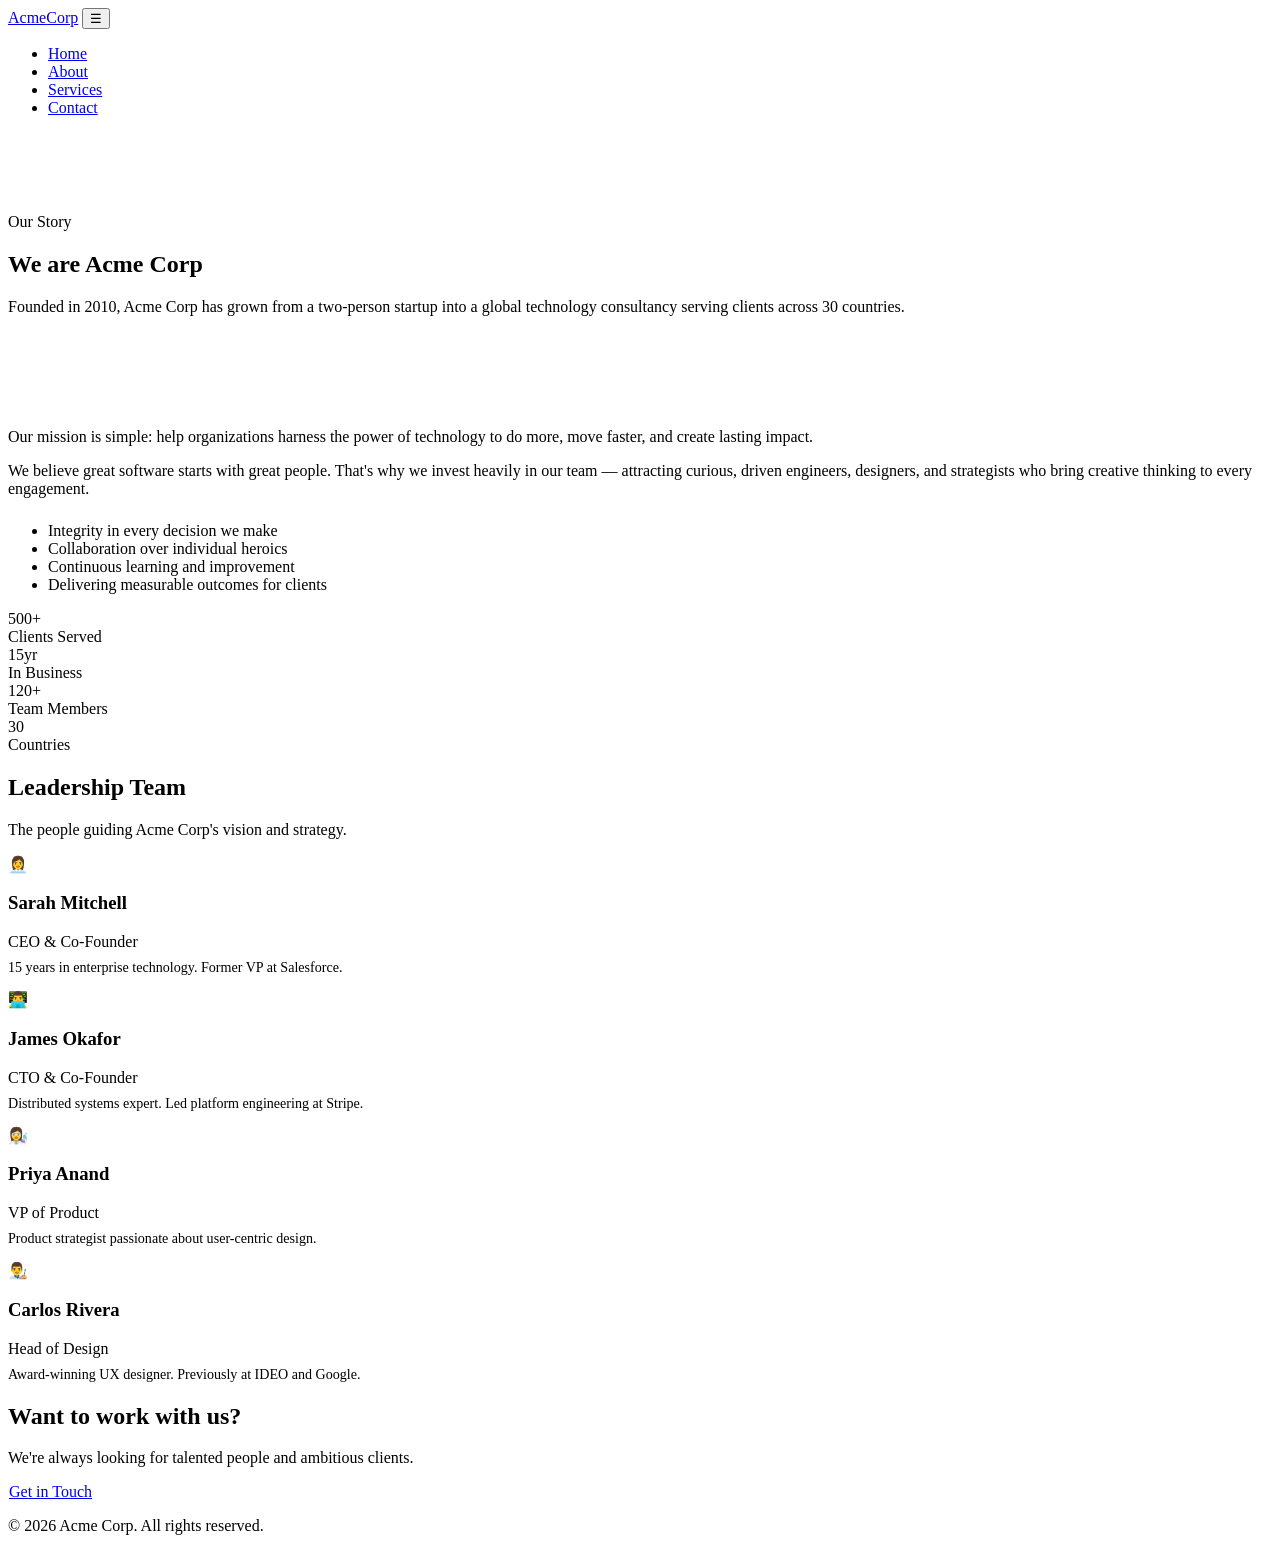
==== frontend/about.html @ 603b3421 "Initial commit" ====
<!DOCTYPE html>
<html lang="en">
<head>
  <meta charset="UTF-8">
  <meta name="viewport" content="width=device-width, initial-scale=1.0">
  <title>About — Acme Corp</title>
  <link href="https://fonts.googleapis.com/css2?family=Outfit:wght@300;400;600;700;800&display=swap" rel="stylesheet">
  <link rel="stylesheet" href="/static/style.css">
</head>
<body>

  <nav class="site-nav">
    <div class="container nav-inner">
      <a href="/" class="nav-logo">Acme<span>Corp</span></a>
      <button class="nav-toggle" aria-label="Menu" onclick="document.querySelector('.nav-links').classList.toggle('open')">&#9776;</button>
      <ul class="nav-links">
        <li><a href="/">Home</a></li>
        <li><a href="/about" class="active">About</a></li>
        <li><a href="/services">Services</a></li>
        <li><a href="/contact">Contact</a></li>
      </ul>
    </div>
  </nav>

  <main>
    <!-- Hero -->
    <section class="hero" style="padding: 5rem 0 3rem;">
      <div class="container">
        <div class="hero-badge">Our Story</div>
        <h1>We are <span>Acme Corp</span></h1>
        <p class="lead">Founded in 2010, Acme Corp has grown from a two-person startup into a global technology consultancy serving clients across 30 countries.</p>
      </div>
    </section>

    <!-- Mission & Stats -->
    <section class="section" style="padding-top: 2rem;">
      <div class="container">
        <div class="about-grid">
          <div>
            <p class="lead">Our mission is simple: help organizations harness the power of technology to do more, move faster, and create lasting impact.</p>
            <p>We believe great software starts with great people. That's why we invest heavily in our team — attracting curious, driven engineers, designers, and strategists who bring creative thinking to every engagement.</p>
            <ul class="values-list" style="margin-top: 1.5rem;">
              <li>Integrity in every decision we make</li>
              <li>Collaboration over individual heroics</li>
              <li>Continuous learning and improvement</li>
              <li>Delivering measurable outcomes for clients</li>
            </ul>
          </div>
          <div class="stat-grid">
            <div class="stat-card">
              <div class="number">500+</div>
              <div class="label">Clients Served</div>
            </div>
            <div class="stat-card">
              <div class="number">15yr</div>
              <div class="label">In Business</div>
            </div>
            <div class="stat-card">
              <div class="number">120+</div>
              <div class="label">Team Members</div>
            </div>
            <div class="stat-card">
              <div class="number">30</div>
              <div class="label">Countries</div>
            </div>
          </div>
        </div>
      </div>
    </section>

    <!-- Team -->
    <section class="section" style="padding-top: 0;">
      <div class="container">
        <div class="section-header">
          <h2>Leadership Team</h2>
          <p>The people guiding Acme Corp's vision and strategy.</p>
        </div>
        <div class="team-grid">
          <div class="team-card">
            <div class="team-avatar">👩‍💼</div>
            <h3>Sarah Mitchell</h3>
            <div class="role">CEO & Co-Founder</div>
            <p style="margin-top:.5rem; font-size:.88rem;">15 years in enterprise technology. Former VP at Salesforce.</p>
          </div>
          <div class="team-card">
            <div class="team-avatar">👨‍💻</div>
            <h3>James Okafor</h3>
            <div class="role">CTO & Co-Founder</div>
            <p style="margin-top:.5rem; font-size:.88rem;">Distributed systems expert. Led platform engineering at Stripe.</p>
          </div>
          <div class="team-card">
            <div class="team-avatar">👩‍🔬</div>
            <h3>Priya Anand</h3>
            <div class="role">VP of Product</div>
            <p style="margin-top:.5rem; font-size:.88rem;">Product strategist passionate about user-centric design.</p>
          </div>
          <div class="team-card">
            <div class="team-avatar">👨‍🎨</div>
            <h3>Carlos Rivera</h3>
            <div class="role">Head of Design</div>
            <p style="margin-top:.5rem; font-size:.88rem;">Award-winning UX designer. Previously at IDEO and Google.</p>
          </div>
        </div>
      </div>
    </section>

    <!-- CTA -->
    <section class="cta-strip">
      <div class="container">
        <h2>Want to work with us?</h2>
        <p>We're always looking for talented people and ambitious clients.</p>
        <div class="hero-actions">
          <a href="/contact" class="btn btn-primary" style="background:rgba(255,255,255,.15);border:1px solid rgba(255,255,255,.4)">Get in Touch</a>
        </div>
      </div>
    </section>
  </main>

  <footer class="site-footer">
    <div class="container">
      <p>© 2026 Acme Corp. All rights reserved.</p>
    </div>
  </footer>

  <script src="/static/widget.js"></script>
</body>
</html>
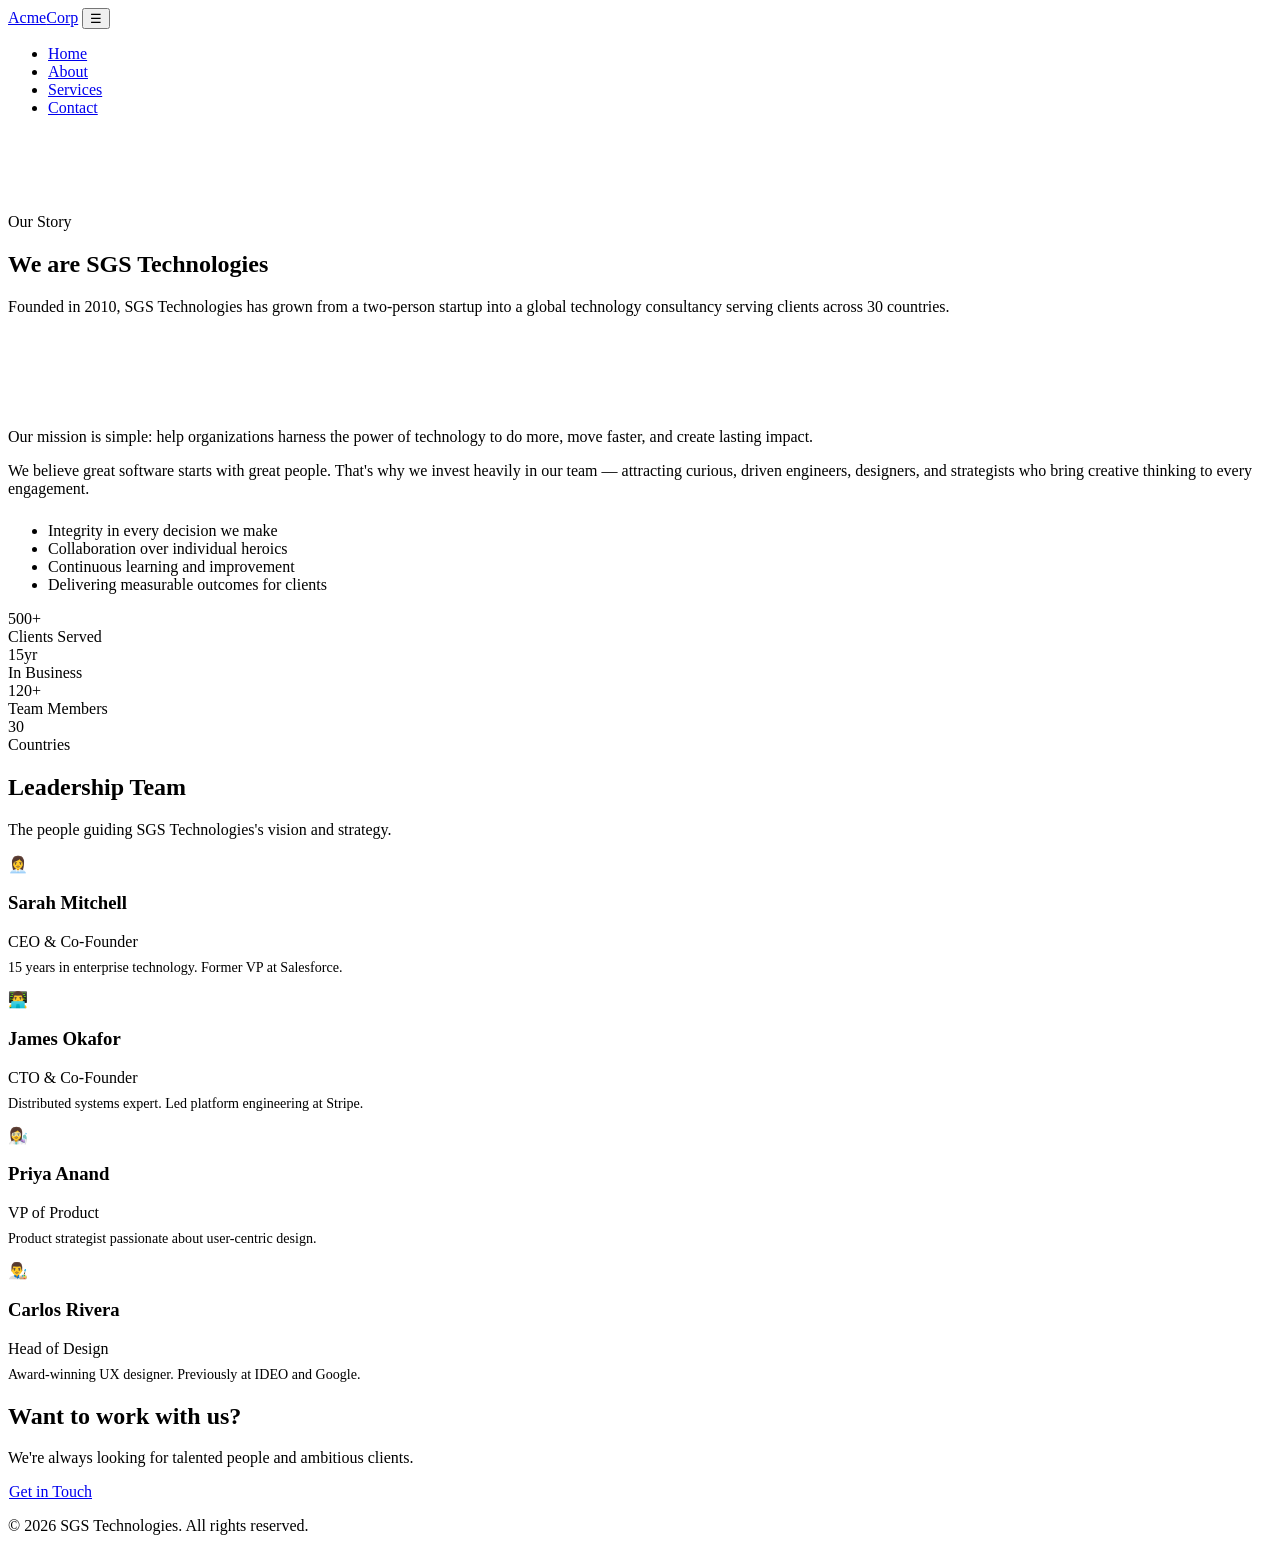
==== commit 97b28a55: "Rebrand to SGS Technologies POC" ====
--- a/frontend/about.html
+++ b/frontend/about.html
@@ -3,7 +3,7 @@
 <head>
   <meta charset="UTF-8">
   <meta name="viewport" content="width=device-width, initial-scale=1.0">
-  <title>About — Acme Corp</title>
+  <title>About — SGS Technologies</title>
   <link href="https://fonts.googleapis.com/css2?family=Outfit:wght@300;400;600;700;800&display=swap" rel="stylesheet">
   <link rel="stylesheet" href="/static/style.css">
 </head>
@@ -27,8 +27,8 @@
     <section class="hero" style="padding: 5rem 0 3rem;">
       <div class="container">
         <div class="hero-badge">Our Story</div>
-        <h1>We are <span>Acme Corp</span></h1>
-        <p class="lead">Founded in 2010, Acme Corp has grown from a two-person startup into a global technology consultancy serving clients across 30 countries.</p>
+        <h1>We are <span>SGS Technologies</span></h1>
+        <p class="lead">Founded in 2010, SGS Technologies has grown from a two-person startup into a global technology consultancy serving clients across 30 countries.</p>
       </div>
     </section>
 
@@ -73,7 +73,7 @@
       <div class="container">
         <div class="section-header">
           <h2>Leadership Team</h2>
-          <p>The people guiding Acme Corp's vision and strategy.</p>
+          <p>The people guiding SGS Technologies's vision and strategy.</p>
         </div>
         <div class="team-grid">
           <div class="team-card">
@@ -118,7 +118,7 @@
 
   <footer class="site-footer">
     <div class="container">
-      <p>© 2026 Acme Corp. All rights reserved.</p>
+      <p>© 2026 SGS Technologies. All rights reserved.</p>
     </div>
   </footer>
 
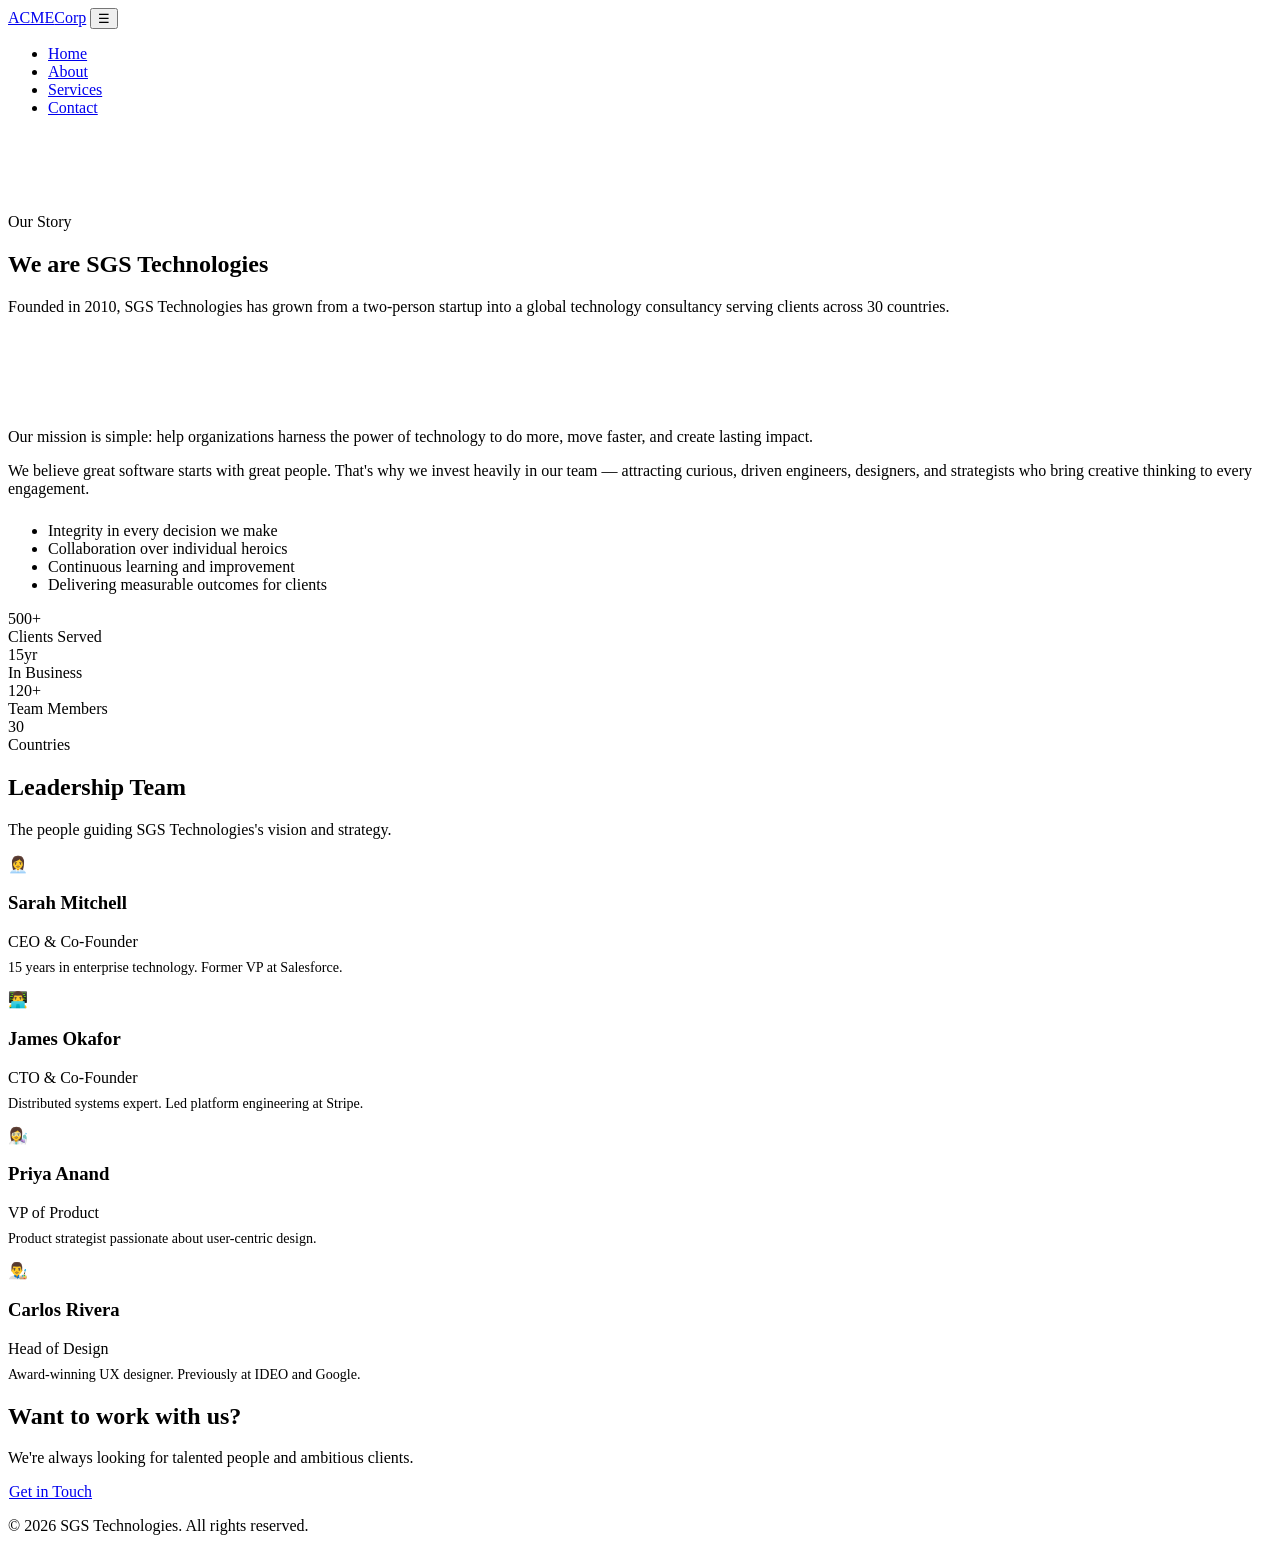
==== commit 300ba961: "Global replace of company name to ACME Corp" ====
--- a/frontend/about.html
+++ b/frontend/about.html
@@ -11,7 +11,7 @@
 
   <nav class="site-nav">
     <div class="container nav-inner">
-      <a href="/" class="nav-logo">Acme<span>Corp</span></a>
+      <a href="/" class="nav-logo">ACME<span>Corp</span></a>
       <button class="nav-toggle" aria-label="Menu" onclick="document.querySelector('.nav-links').classList.toggle('open')">&#9776;</button>
       <ul class="nav-links">
         <li><a href="/">Home</a></li>
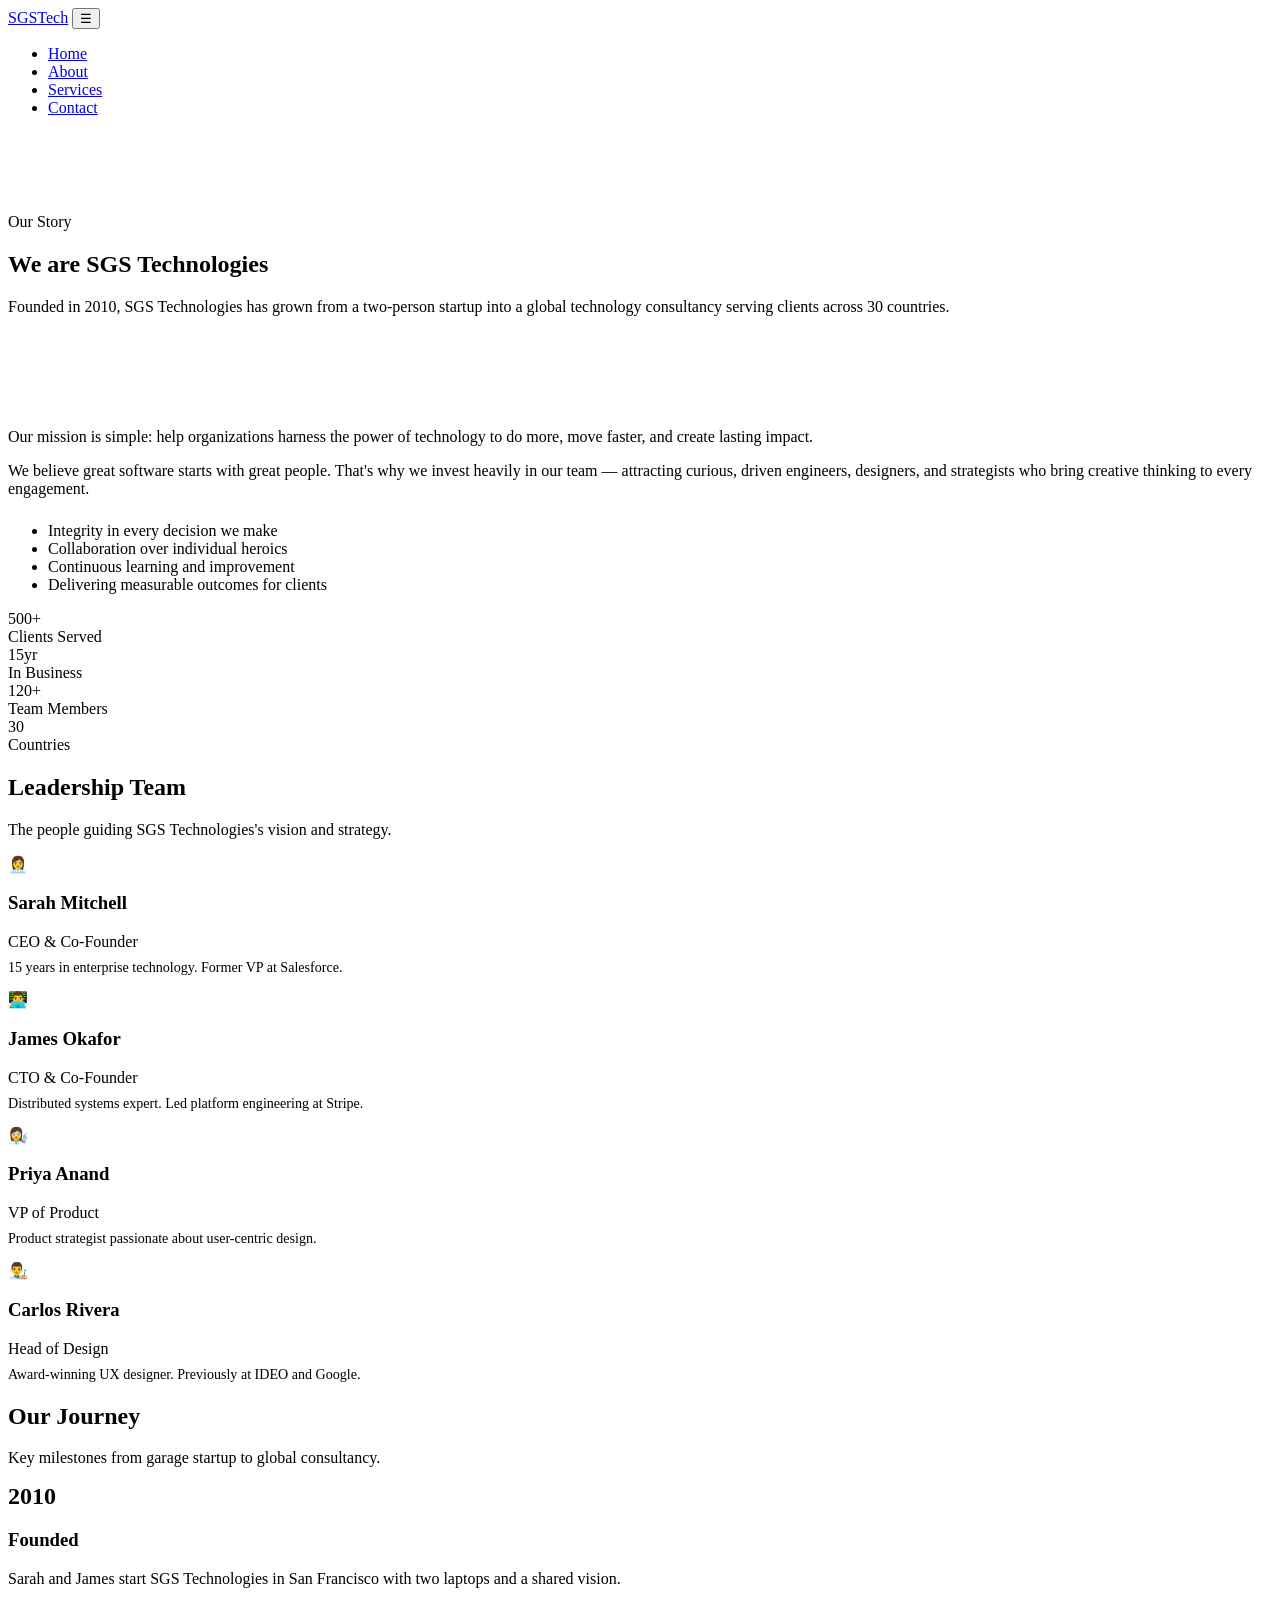
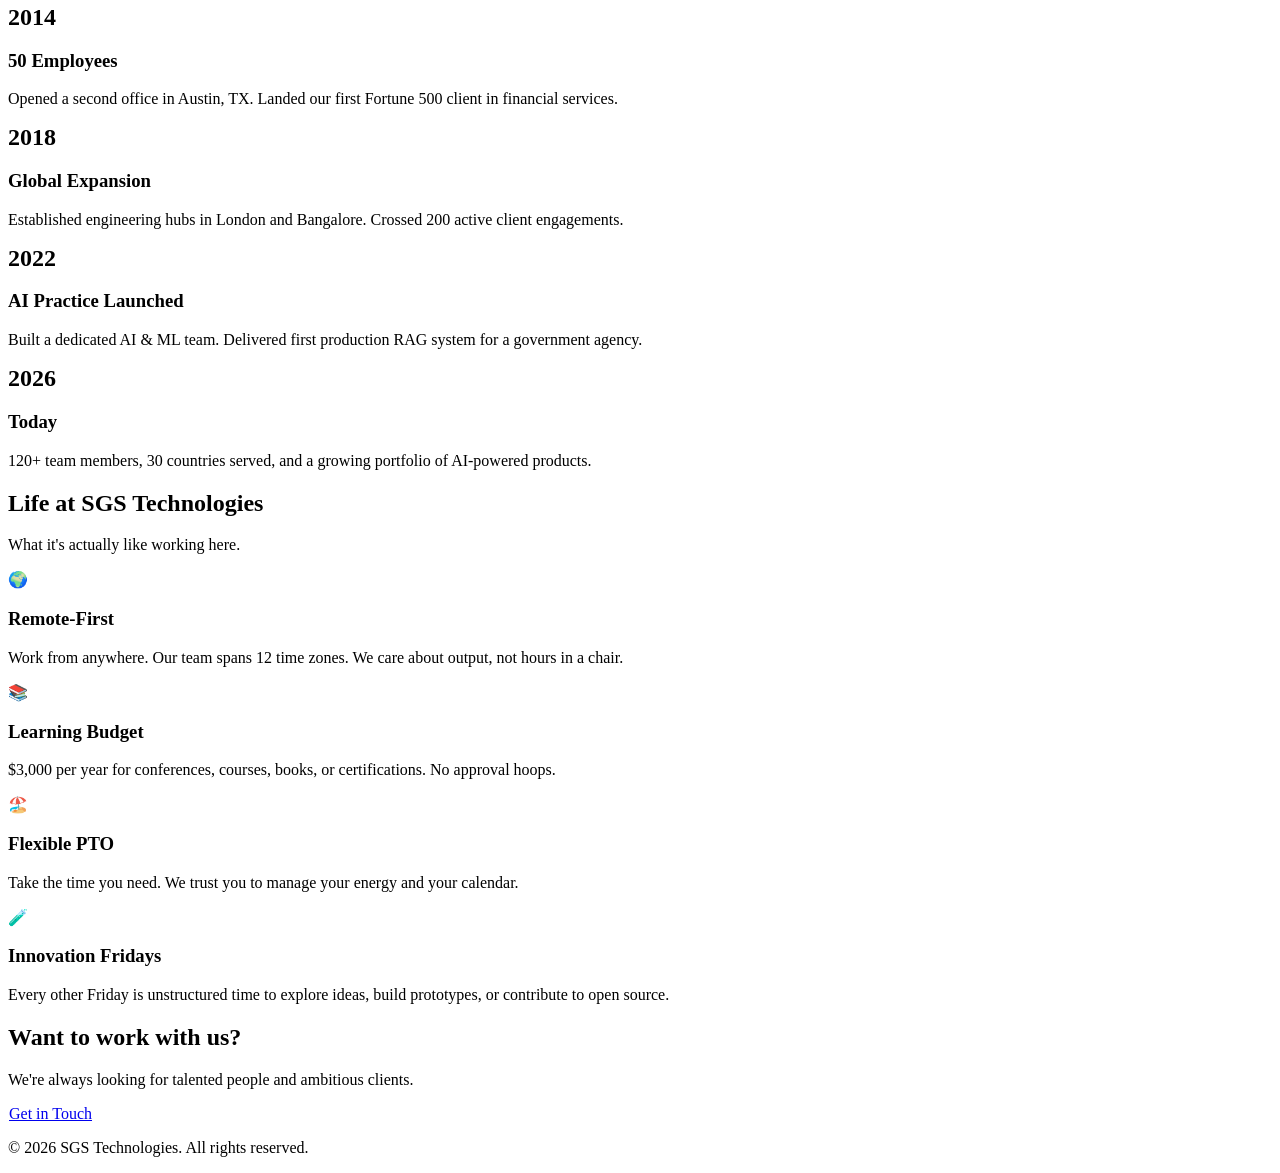
==== commit ded2c896: "Enhance PDF quality, migrate to Qwen 3 (8B), and expand Q&A evaluation set" ====
--- a/frontend/about.html
+++ b/frontend/about.html
@@ -11,7 +11,7 @@
 
   <nav class="site-nav">
     <div class="container nav-inner">
-      <a href="/" class="nav-logo">ACME<span>Corp</span></a>
+      <a href="/" class="nav-logo">SGS<span>Tech</span></a>
       <button class="nav-toggle" aria-label="Menu" onclick="document.querySelector('.nav-links').classList.toggle('open')">&#9776;</button>
       <ul class="nav-links">
         <li><a href="/">Home</a></li>
@@ -104,6 +104,75 @@
       </div>
     </section>
 
+    <!-- History / Milestones -->
+    <section class="section" style="padding-top:0;">
+      <div class="container">
+        <div class="section-header">
+          <h2>Our Journey</h2>
+          <p>Key milestones from garage startup to global consultancy.</p>
+        </div>
+        <div class="features-grid" style="grid-template-columns: repeat(auto-fit, minmax(200px, 1fr));">
+          <div class="feature-card">
+            <div class="feature-icon" style="font-size:1.5rem;font-weight:700;">2010</div>
+            <h3>Founded</h3>
+            <p>Sarah and James start SGS Technologies in San Francisco with two laptops and a shared vision.</p>
+          </div>
+          <div class="feature-card">
+            <div class="feature-icon" style="font-size:1.5rem;font-weight:700;">2014</div>
+            <h3>50 Employees</h3>
+            <p>Opened a second office in Austin, TX. Landed our first Fortune 500 client in financial services.</p>
+          </div>
+          <div class="feature-card">
+            <div class="feature-icon" style="font-size:1.5rem;font-weight:700;">2018</div>
+            <h3>Global Expansion</h3>
+            <p>Established engineering hubs in London and Bangalore. Crossed 200 active client engagements.</p>
+          </div>
+          <div class="feature-card">
+            <div class="feature-icon" style="font-size:1.5rem;font-weight:700;">2022</div>
+            <h3>AI Practice Launched</h3>
+            <p>Built a dedicated AI & ML team. Delivered first production RAG system for a government agency.</p>
+          </div>
+          <div class="feature-card">
+            <div class="feature-icon" style="font-size:1.5rem;font-weight:700;">2026</div>
+            <h3>Today</h3>
+            <p>120+ team members, 30 countries served, and a growing portfolio of AI-powered products.</p>
+          </div>
+        </div>
+      </div>
+    </section>
+
+    <!-- Culture -->
+    <section class="section" style="padding-top:0;">
+      <div class="container">
+        <div class="section-header">
+          <h2>Life at SGS Technologies</h2>
+          <p>What it's actually like working here.</p>
+        </div>
+        <div class="features-grid">
+          <div class="feature-card">
+            <div class="feature-icon">🌍</div>
+            <h3>Remote-First</h3>
+            <p>Work from anywhere. Our team spans 12 time zones. We care about output, not hours in a chair.</p>
+          </div>
+          <div class="feature-card">
+            <div class="feature-icon">📚</div>
+            <h3>Learning Budget</h3>
+            <p>$3,000 per year for conferences, courses, books, or certifications. No approval hoops.</p>
+          </div>
+          <div class="feature-card">
+            <div class="feature-icon">🏖️</div>
+            <h3>Flexible PTO</h3>
+            <p>Take the time you need. We trust you to manage your energy and your calendar.</p>
+          </div>
+          <div class="feature-card">
+            <div class="feature-icon">🧪</div>
+            <h3>Innovation Fridays</h3>
+            <p>Every other Friday is unstructured time to explore ideas, build prototypes, or contribute to open source.</p>
+          </div>
+        </div>
+      </div>
+    </section>
+
     <!-- CTA -->
     <section class="cta-strip">
       <div class="container">
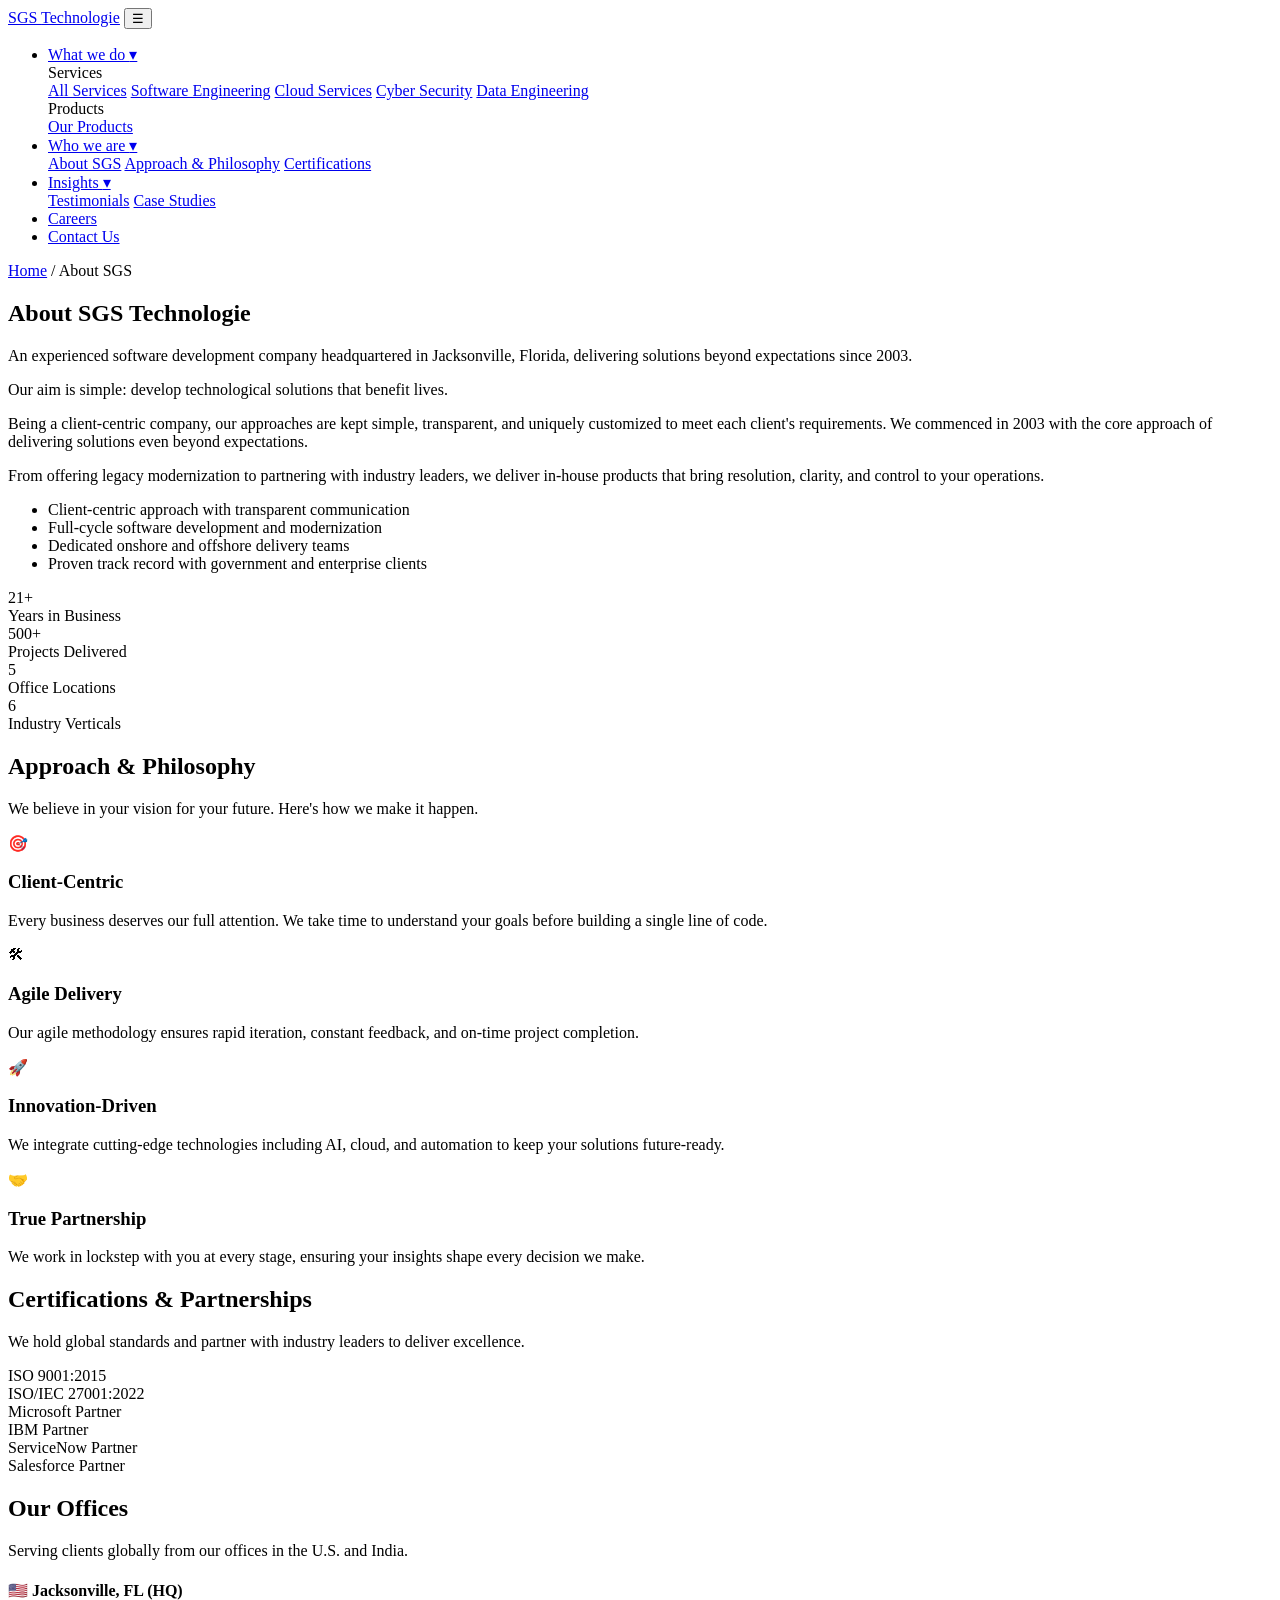
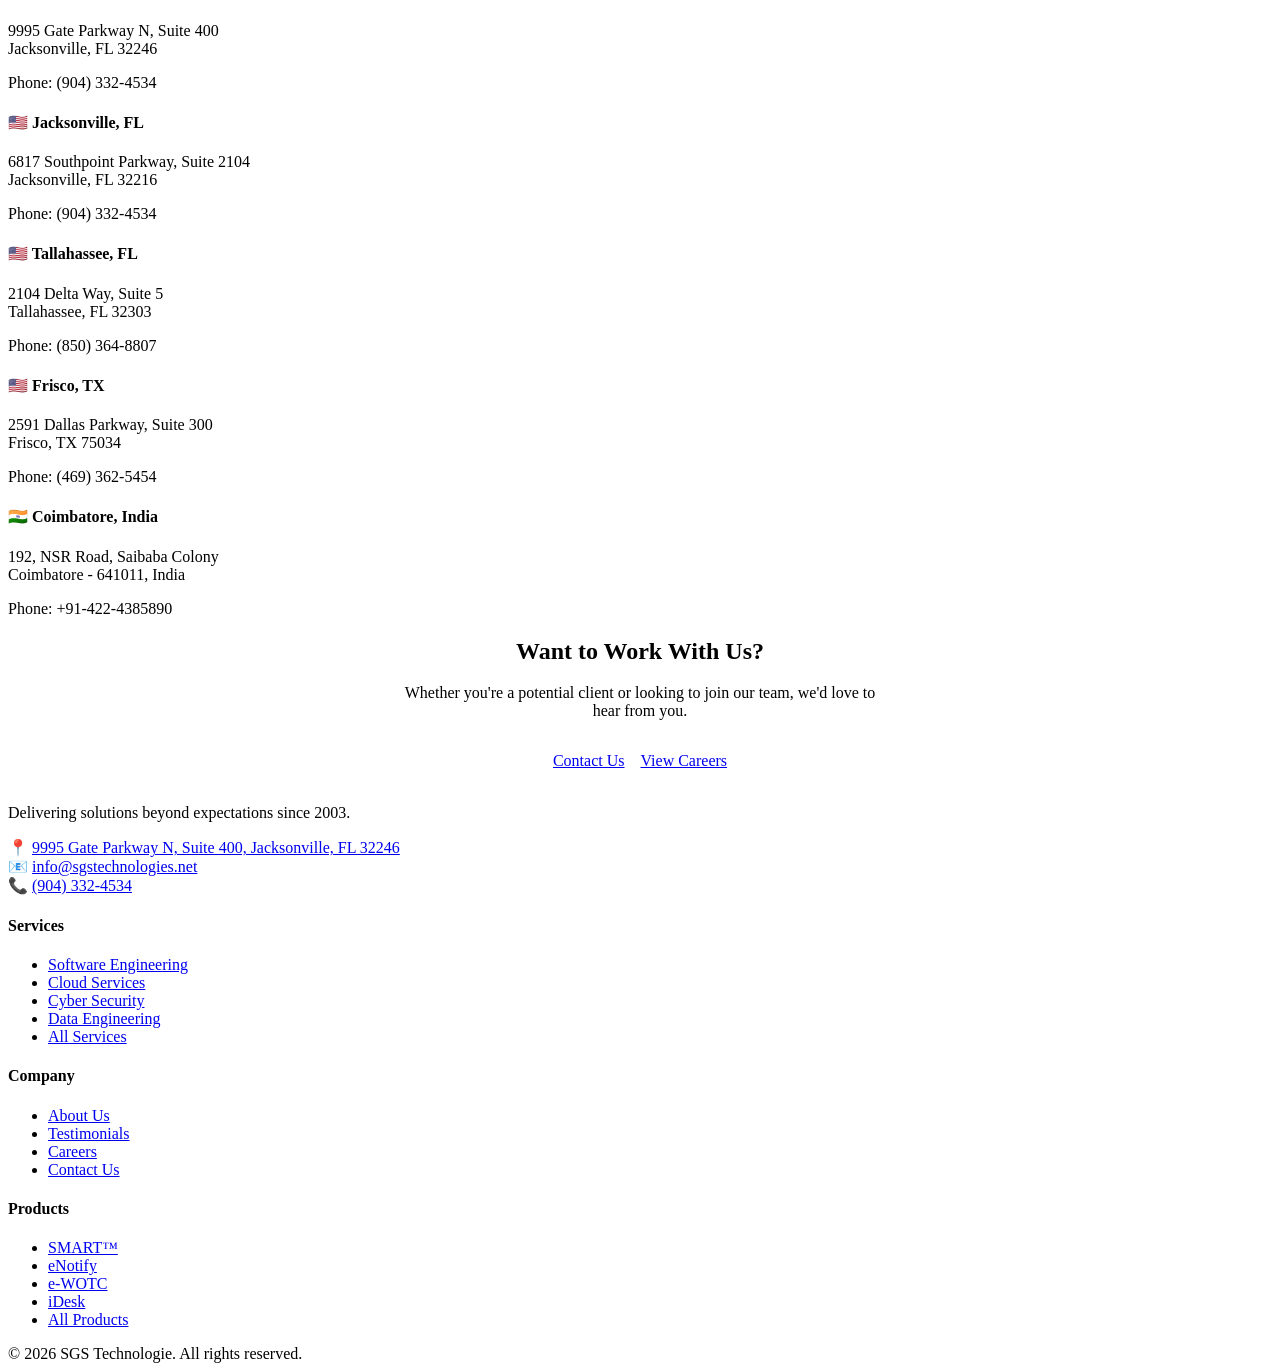
==== commit b803042e: "Expand website pages, refine RAG security, and update evaluation ignore rules" ====
--- a/frontend/about.html
+++ b/frontend/about.html
@@ -3,183 +3,193 @@
 <head>
   <meta charset="UTF-8">
   <meta name="viewport" content="width=device-width, initial-scale=1.0">
-  <title>About — SGS Technologies</title>
-  <link href="https://fonts.googleapis.com/css2?family=Outfit:wght@300;400;600;700;800&display=swap" rel="stylesheet">
+  <title>About — SGS Technologie</title>
   <link rel="stylesheet" href="/static/style.css">
+  <script src="/static/theme.js"></script>
 </head>
 <body>
 
   <nav class="site-nav">
     <div class="container nav-inner">
-      <a href="/" class="nav-logo">SGS<span>Tech</span></a>
+      <a href="/" class="nav-logo">SGS <span>Technologie</span></a>
       <button class="nav-toggle" aria-label="Menu" onclick="document.querySelector('.nav-links').classList.toggle('open')">&#9776;</button>
       <ul class="nav-links">
-        <li><a href="/">Home</a></li>
-        <li><a href="/about" class="active">About</a></li>
-        <li><a href="/services">Services</a></li>
-        <li><a href="/contact">Contact</a></li>
+        <li>
+          <a href="#">What we do <span class="arrow">&#9662;</span></a>
+          <div class="nav-dropdown">
+            <div class="dropdown-label">Services</div>
+            <a href="/services">All Services</a>
+            <a href="/software-engineering">Software Engineering</a>
+            <a href="/cloud-services">Cloud Services</a>
+            <a href="/cyber-security">Cyber Security</a>
+            <a href="/data-engineering">Data Engineering</a>
+            <div class="dropdown-divider"></div>
+            <div class="dropdown-label">Products</div>
+            <a href="/products">Our Products</a>
+          </div>
+        </li>
+        <li>
+          <a href="#" class="active">Who we are <span class="arrow">&#9662;</span></a>
+          <div class="nav-dropdown">
+            <a href="/about">About SGS</a>
+            <a href="/about#philosophy">Approach &amp; Philosophy</a>
+            <a href="/about#certifications">Certifications</a>
+          </div>
+        </li>
+        <li>
+          <a href="#">Insights <span class="arrow">&#9662;</span></a>
+          <div class="nav-dropdown">
+            <a href="/testimonials">Testimonials</a>
+            <a href="/testimonials#case-studies">Case Studies</a>
+          </div>
+        </li>
+        <li><a href="/careers">Careers</a></li>
+        <li class="nav-cta"><a href="/contact" class="btn btn-green btn-sm">Contact Us</a></li>
       </ul>
     </div>
   </nav>
 
   <main>
-    <!-- Hero -->
-    <section class="hero" style="padding: 5rem 0 3rem;">
-      <div class="container">
-        <div class="hero-badge">Our Story</div>
-        <h1>We are <span>SGS Technologies</span></h1>
-        <p class="lead">Founded in 2010, SGS Technologies has grown from a two-person startup into a global technology consultancy serving clients across 30 countries.</p>
-      </div>
-    </section>
-
-    <!-- Mission & Stats -->
-    <section class="section" style="padding-top: 2rem;">
+    <section class="page-hero">
+      <div class="container">
+        <div class="breadcrumb"><a href="/">Home</a> <span>/</span> About SGS</div>
+        <h1>About SGS Technologie</h1>
+        <p>An experienced software development company headquartered in Jacksonville, Florida, delivering solutions beyond expectations since 2003.</p>
+      </div>
+    </section>
+
+    <!-- Company Overview -->
+    <section class="section">
       <div class="container">
         <div class="about-grid">
           <div>
-            <p class="lead">Our mission is simple: help organizations harness the power of technology to do more, move faster, and create lasting impact.</p>
-            <p>We believe great software starts with great people. That's why we invest heavily in our team — attracting curious, driven engineers, designers, and strategists who bring creative thinking to every engagement.</p>
-            <ul class="values-list" style="margin-top: 1.5rem;">
-              <li>Integrity in every decision we make</li>
-              <li>Collaboration over individual heroics</li>
-              <li>Continuous learning and improvement</li>
-              <li>Delivering measurable outcomes for clients</li>
+            <p class="lead">Our aim is simple: develop technological solutions that benefit lives.</p>
+            <p>Being a client-centric company, our approaches are kept simple, transparent, and uniquely customized to meet each client's requirements. We commenced in 2003 with the core approach of delivering solutions even beyond expectations.</p>
+            <p style="margin-top:1rem;">From offering legacy modernization to partnering with industry leaders, we deliver in-house products that bring resolution, clarity, and control to your operations.</p>
+            <ul class="values-list">
+              <li>Client-centric approach with transparent communication</li>
+              <li>Full-cycle software development and modernization</li>
+              <li>Dedicated onshore and offshore delivery teams</li>
+              <li>Proven track record with government and enterprise clients</li>
             </ul>
           </div>
           <div class="stat-grid">
             <div class="stat-card">
+              <div class="number">21+</div>
+              <div class="label">Years in Business</div>
+            </div>
+            <div class="stat-card">
               <div class="number">500+</div>
-              <div class="label">Clients Served</div>
-            </div>
-            <div class="stat-card">
-              <div class="number">15yr</div>
-              <div class="label">In Business</div>
-            </div>
-            <div class="stat-card">
-              <div class="number">120+</div>
-              <div class="label">Team Members</div>
-            </div>
-            <div class="stat-card">
-              <div class="number">30</div>
-              <div class="label">Countries</div>
-            </div>
-          </div>
-        </div>
-      </div>
-    </section>
-
-    <!-- Team -->
-    <section class="section" style="padding-top: 0;">
+              <div class="label">Projects Delivered</div>
+            </div>
+            <div class="stat-card">
+              <div class="number">5</div>
+              <div class="label">Office Locations</div>
+            </div>
+            <div class="stat-card">
+              <div class="number">6</div>
+              <div class="label">Industry Verticals</div>
+            </div>
+          </div>
+        </div>
+      </div>
+    </section>
+
+    <!-- Approach & Philosophy -->
+    <section class="section section-alt" id="philosophy">
       <div class="container">
         <div class="section-header">
-          <h2>Leadership Team</h2>
-          <p>The people guiding SGS Technologies's vision and strategy.</p>
-        </div>
-        <div class="team-grid">
-          <div class="team-card">
-            <div class="team-avatar">👩‍💼</div>
-            <h3>Sarah Mitchell</h3>
-            <div class="role">CEO & Co-Founder</div>
-            <p style="margin-top:.5rem; font-size:.88rem;">15 years in enterprise technology. Former VP at Salesforce.</p>
-          </div>
-          <div class="team-card">
-            <div class="team-avatar">👨‍💻</div>
-            <h3>James Okafor</h3>
-            <div class="role">CTO & Co-Founder</div>
-            <p style="margin-top:.5rem; font-size:.88rem;">Distributed systems expert. Led platform engineering at Stripe.</p>
-          </div>
-          <div class="team-card">
-            <div class="team-avatar">👩‍🔬</div>
-            <h3>Priya Anand</h3>
-            <div class="role">VP of Product</div>
-            <p style="margin-top:.5rem; font-size:.88rem;">Product strategist passionate about user-centric design.</p>
-          </div>
-          <div class="team-card">
-            <div class="team-avatar">👨‍🎨</div>
-            <h3>Carlos Rivera</h3>
-            <div class="role">Head of Design</div>
-            <p style="margin-top:.5rem; font-size:.88rem;">Award-winning UX designer. Previously at IDEO and Google.</p>
-          </div>
-        </div>
-      </div>
-    </section>
-
-    <!-- History / Milestones -->
-    <section class="section" style="padding-top:0;">
+          <h2>Approach &amp; Philosophy</h2>
+          <p>We believe in your vision for your future. Here's how we make it happen.</p>
+        </div>
+        <div class="card-grid">
+          <div class="card">
+            <div class="card-icon">&#127919;</div>
+            <h3>Client-Centric</h3>
+            <p>Every business deserves our full attention. We take time to understand your goals before building a single line of code.</p>
+          </div>
+          <div class="card">
+            <div class="card-icon">&#128736;</div>
+            <h3>Agile Delivery</h3>
+            <p>Our agile methodology ensures rapid iteration, constant feedback, and on-time project completion.</p>
+          </div>
+          <div class="card">
+            <div class="card-icon">&#128640;</div>
+            <h3>Innovation-Driven</h3>
+            <p>We integrate cutting-edge technologies including AI, cloud, and automation to keep your solutions future-ready.</p>
+          </div>
+          <div class="card">
+            <div class="card-icon">&#129309;</div>
+            <h3>True Partnership</h3>
+            <p>We work in lockstep with you at every stage, ensuring your insights shape every decision we make.</p>
+          </div>
+        </div>
+      </div>
+    </section>
+
+    <!-- Certifications & Partnerships -->
+    <section class="section" id="certifications">
       <div class="container">
         <div class="section-header">
-          <h2>Our Journey</h2>
-          <p>Key milestones from garage startup to global consultancy.</p>
-        </div>
-        <div class="features-grid" style="grid-template-columns: repeat(auto-fit, minmax(200px, 1fr));">
-          <div class="feature-card">
-            <div class="feature-icon" style="font-size:1.5rem;font-weight:700;">2010</div>
-            <h3>Founded</h3>
-            <p>Sarah and James start SGS Technologies in San Francisco with two laptops and a shared vision.</p>
-          </div>
-          <div class="feature-card">
-            <div class="feature-icon" style="font-size:1.5rem;font-weight:700;">2014</div>
-            <h3>50 Employees</h3>
-            <p>Opened a second office in Austin, TX. Landed our first Fortune 500 client in financial services.</p>
-          </div>
-          <div class="feature-card">
-            <div class="feature-icon" style="font-size:1.5rem;font-weight:700;">2018</div>
-            <h3>Global Expansion</h3>
-            <p>Established engineering hubs in London and Bangalore. Crossed 200 active client engagements.</p>
-          </div>
-          <div class="feature-card">
-            <div class="feature-icon" style="font-size:1.5rem;font-weight:700;">2022</div>
-            <h3>AI Practice Launched</h3>
-            <p>Built a dedicated AI & ML team. Delivered first production RAG system for a government agency.</p>
-          </div>
-          <div class="feature-card">
-            <div class="feature-icon" style="font-size:1.5rem;font-weight:700;">2026</div>
-            <h3>Today</h3>
-            <p>120+ team members, 30 countries served, and a growing portfolio of AI-powered products.</p>
-          </div>
-        </div>
-      </div>
-    </section>
-
-    <!-- Culture -->
-    <section class="section" style="padding-top:0;">
+          <h2>Certifications &amp; Partnerships</h2>
+          <p>We hold global standards and partner with industry leaders to deliver excellence.</p>
+        </div>
+        <div class="partners-grid">
+          <div class="partner-badge">ISO 9001:2015</div>
+          <div class="partner-badge">ISO/IEC 27001:2022</div>
+          <div class="partner-badge">Microsoft Partner</div>
+          <div class="partner-badge">IBM Partner</div>
+          <div class="partner-badge">ServiceNow Partner</div>
+          <div class="partner-badge">Salesforce Partner</div>
+        </div>
+      </div>
+    </section>
+
+    <!-- Office Locations -->
+    <section class="section section-alt">
       <div class="container">
         <div class="section-header">
-          <h2>Life at SGS Technologies</h2>
-          <p>What it's actually like working here.</p>
-        </div>
-        <div class="features-grid">
-          <div class="feature-card">
-            <div class="feature-icon">🌍</div>
-            <h3>Remote-First</h3>
-            <p>Work from anywhere. Our team spans 12 time zones. We care about output, not hours in a chair.</p>
-          </div>
-          <div class="feature-card">
-            <div class="feature-icon">📚</div>
-            <h3>Learning Budget</h3>
-            <p>$3,000 per year for conferences, courses, books, or certifications. No approval hoops.</p>
-          </div>
-          <div class="feature-card">
-            <div class="feature-icon">🏖️</div>
-            <h3>Flexible PTO</h3>
-            <p>Take the time you need. We trust you to manage your energy and your calendar.</p>
-          </div>
-          <div class="feature-card">
-            <div class="feature-icon">🧪</div>
-            <h3>Innovation Fridays</h3>
-            <p>Every other Friday is unstructured time to explore ideas, build prototypes, or contribute to open source.</p>
+          <h2>Our Offices</h2>
+          <p>Serving clients globally from our offices in the U.S. and India.</p>
+        </div>
+        <div class="offices-grid">
+          <div class="office-card">
+            <h4>&#127482;&#127480; Jacksonville, FL (HQ)</h4>
+            <p>9995 Gate Parkway N, Suite 400<br>Jacksonville, FL 32246</p>
+            <p style="margin-top:.5rem;">Phone: (904) 332-4534</p>
+          </div>
+          <div class="office-card">
+            <h4>&#127482;&#127480; Jacksonville, FL</h4>
+            <p>6817 Southpoint Parkway, Suite 2104<br>Jacksonville, FL 32216</p>
+            <p style="margin-top:.5rem;">Phone: (904) 332-4534</p>
+          </div>
+          <div class="office-card">
+            <h4>&#127482;&#127480; Tallahassee, FL</h4>
+            <p>2104 Delta Way, Suite 5<br>Tallahassee, FL 32303</p>
+            <p style="margin-top:.5rem;">Phone: (850) 364-8807</p>
+          </div>
+          <div class="office-card">
+            <h4>&#127482;&#127480; Frisco, TX</h4>
+            <p>2591 Dallas Parkway, Suite 300<br>Frisco, TX 75034</p>
+            <p style="margin-top:.5rem;">Phone: (469) 362-5454</p>
+          </div>
+          <div class="office-card">
+            <h4>&#127470;&#127475; Coimbatore, India</h4>
+            <p>192, NSR Road, Saibaba Colony<br>Coimbatore - 641011, India</p>
+            <p style="margin-top:.5rem;">Phone: +91-422-4385890</p>
           </div>
         </div>
       </div>
     </section>
 
     <!-- CTA -->
-    <section class="cta-strip">
-      <div class="container">
-        <h2>Want to work with us?</h2>
-        <p>We're always looking for talented people and ambitious clients.</p>
-        <div class="hero-actions">
-          <a href="/contact" class="btn btn-primary" style="background:rgba(255,255,255,.15);border:1px solid rgba(255,255,255,.4)">Get in Touch</a>
+    <section class="cta-section">
+      <div class="container" style="text-align:center;">
+        <h2>Want to Work With Us?</h2>
+        <p style="max-width:500px;margin:0 auto 2rem;">Whether you're a potential client or looking to join our team, we'd love to hear from you.</p>
+        <div style="display:flex;gap:1rem;justify-content:center;flex-wrap:wrap;">
+          <a href="/contact" class="btn btn-green btn-lg">Contact Us</a>
+          <a href="/careers" class="btn btn-outline-white btn-lg">View Careers</a>
         </div>
       </div>
     </section>
@@ -187,7 +197,45 @@
 
   <footer class="site-footer">
     <div class="container">
-      <p>© 2026 SGS Technologies. All rights reserved.</p>
+      <div class="footer-main">
+        <div class="footer-brand">
+          <a href="/" class="nav-logo" style="color:#fff;">SGS <span style="color:var(--blue-light);">Technologie</span></a>
+          <p>Delivering solutions beyond expectations since 2003.</p>
+          <div class="footer-contact-item">&#128205; <a href="https://maps.google.com/?q=9995+Gate+Parkway+N+Jacksonville+FL+32246">9995 Gate Parkway N, Suite 400, Jacksonville, FL 32246</a></div>
+          <div class="footer-contact-item">&#128231; <a href="mailto:info@sgstechnologies.net">info@sgstechnologies.net</a></div>
+          <div class="footer-contact-item">&#128222; <a href="tel:9043324534">(904) 332-4534</a></div>
+        </div>
+        <div class="footer-col">
+          <h4>Services</h4>
+          <ul>
+            <li><a href="/software-engineering">Software Engineering</a></li>
+            <li><a href="/cloud-services">Cloud Services</a></li>
+            <li><a href="/cyber-security">Cyber Security</a></li>
+            <li><a href="/data-engineering">Data Engineering</a></li>
+            <li><a href="/services">All Services</a></li>
+          </ul>
+        </div>
+        <div class="footer-col">
+          <h4>Company</h4>
+          <ul>
+            <li><a href="/about">About Us</a></li>
+            <li><a href="/testimonials">Testimonials</a></li>
+            <li><a href="/careers">Careers</a></li>
+            <li><a href="/contact">Contact Us</a></li>
+          </ul>
+        </div>
+        <div class="footer-col">
+          <h4>Products</h4>
+          <ul>
+            <li><a href="/products">SMART&trade;</a></li>
+            <li><a href="/products">eNotify</a></li>
+            <li><a href="/products">e-WOTC</a></li>
+            <li><a href="/products">iDesk</a></li>
+            <li><a href="/products">All Products</a></li>
+          </ul>
+        </div>
+      </div>
+      <div class="footer-bottom">&copy; 2026 SGS Technologie. All rights reserved.</div>
     </div>
   </footer>
 
